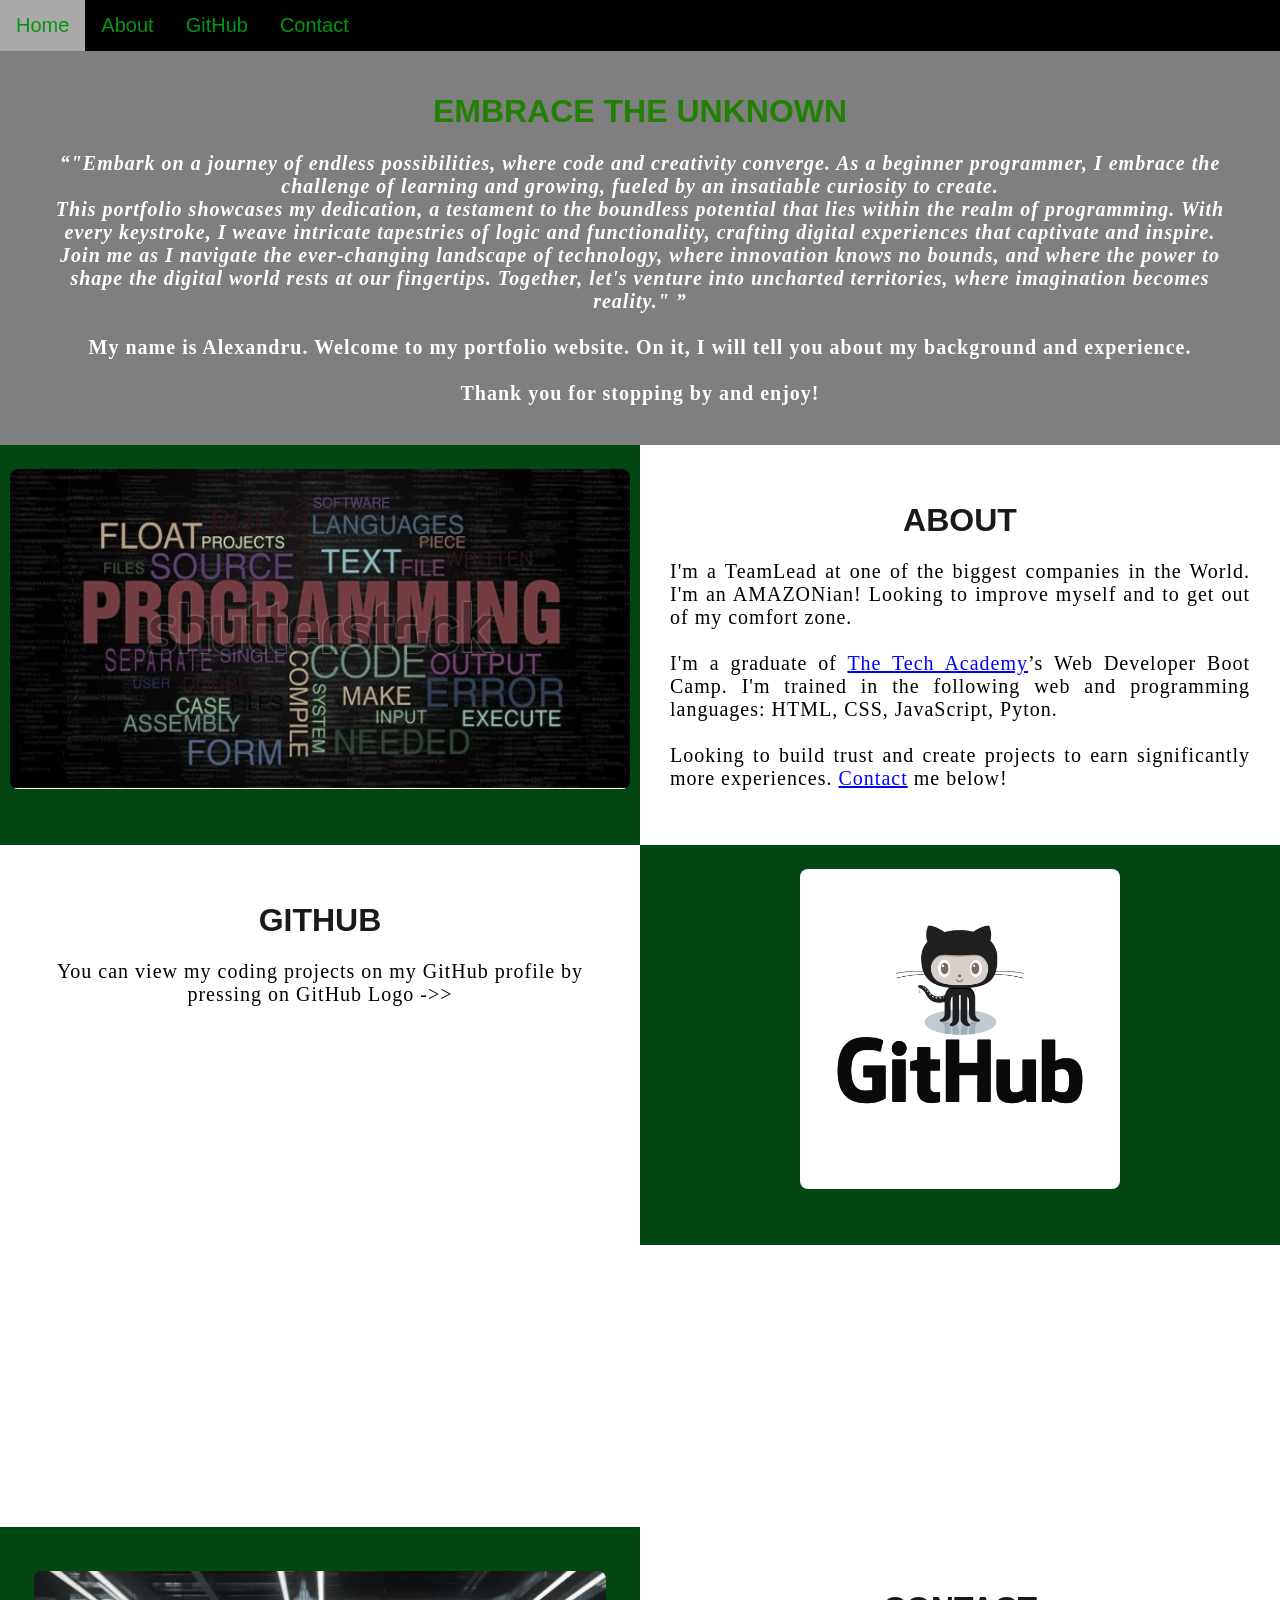
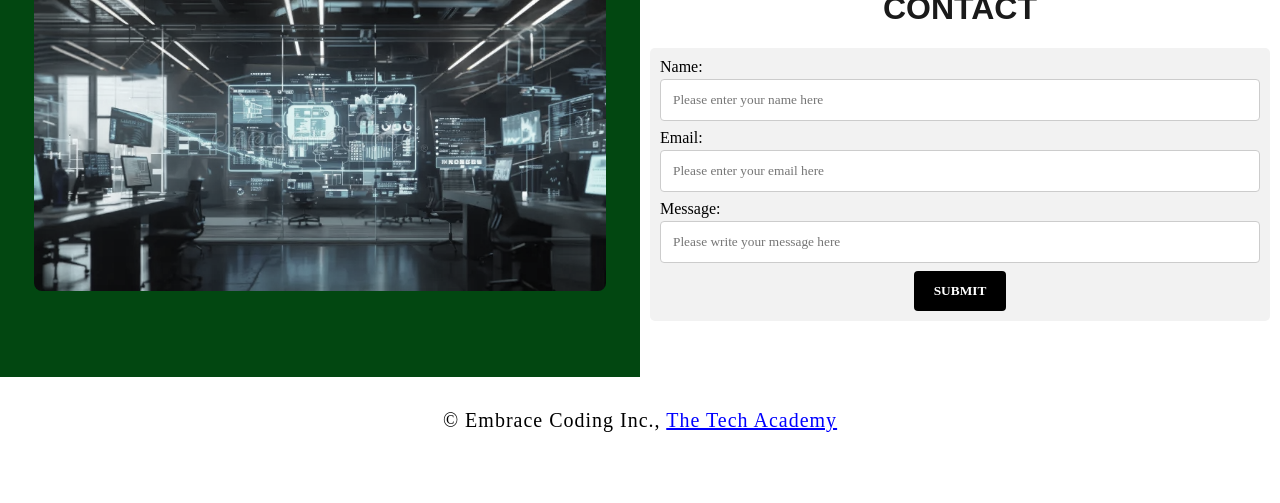
==== PortofolioWebsite/index.html @ cf0266af "Add files via upload" ====
<!DOCTYPE html>
<html>
    <!--Head-->
    <head>
        <meta charset="UTF-8">
        <meta name="viewport" content="width=device-width" />
        <title>EmbracetheUnknown</title>
        <link rel="stylesheet" type="text/css" href="stylesheet/portfolio.css">
    </head>

    <!--Body-->
    <body class="Background">
        
        <!--Navbar-->
        <div class="Navbar">
            <a class="active" href="#Home">Home</a>
            <a href="#About">About</a>
            <a href="#GitHub">GitHub</a>
            <a href="#Contact">Contact</a>
        </div>

        <!--Breaks inserted to add space between navbar and the first heading-->
        <br>
        <br>

        <!--Background video-->
        <div id="Home">
            <video autoplay muted loop id="Typing_Video">
                <source src="images/video/techvideo.mp4" type="video/mp4">
                <!--Display message if video fails to run-->
                Your browser does not support HTML5 video.
            </video>
        </div>

        <!--Video text-->
        <div class="Video_Text">
            <h1 class="white-text">Embrace the Unknown</h1>
            <strong>
                <p class="center">
                    <q>"Embark on a journey of endless possibilities, where code and creativity converge. As a beginner programmer, I embrace the challenge of learning and growing, fueled by an insatiable curiosity to create.
                        <br>This portfolio showcases my dedication, a testament to the boundless potential that lies within the realm of programming. With every keystroke, I weave intricate tapestries of logic and functionality, crafting digital experiences that captivate and inspire.
                        <br>Join me as I navigate the ever-changing landscape of technology, where innovation knows no bounds, and where the power to shape the digital world rests at our fingertips. Together, let's venture into uncharted territories, where imagination becomes reality."
                    </q>
                    <br>
                    <br> My name is Alexandru. Welcome to my portfolio website. On it, I will tell you about my background and experience.
                    <br>
                    <br> Thank you for stopping by and enjoy! 
                </p>
            </strong>
        </div>

        <!--About section-->
        <div class="Row" id="About">
            <!--Left column-->
            <div class="Column_2">
                <img src="images/techpict.jpg" alt="Knowledge">
            </div>
            <!--Right column-->
            <div class="Column_1">
                <h1>About</h1>
                <p>
                    I'm a TeamLead at one of the biggest companies in the World. I'm an AMAZONian! Looking to improve myself and to get out of my comfort zone.
                    <br>
                    <br>I'm a graduate of <a href="https://www.learncodinganywhere.com" target="_blank">The Tech Academy</a>’s Web Developer Boot Camp. I'm trained in the following web and programming languages: HTML, CSS, JavaScript, Pyton.
                    <br>
                    <br> Looking to build trust and create projects to earn significantly more experiences. <a href="#Contact">Contact</a> me below!
                </p>
            </div>
        </div>

        <!--GitHub section-->
        <div class="Row" id="GitHub">
            <!--Left column-->
            <div class="Column_1">
                <h1>GitHub</h1>
                <p class="center">
                    You can view my coding projects on my GitHub profile by pressing on GitHub Logo ->>
                </p>
            </div>
            <!--Right column-->
            <div class="Column_2">
                <a href="https://github.com/Allecsx/HTML-and-CSS-Projects" target="_blank"><img src="images/GitHub.png" alt="GitHub Logo"></a>
            </div>
        </div>


    <div class="video-row">
        <div class="video-container">
            <video autoplay muted loop id="Typing_Video1">
                <source src="images/video/techvideo2.mp4" type="video/mp4">
                <!--Display message if video fails to run-->
                Your browser does not support HTML5 video.
            </video>
        </div>

        <div class="video-container">
            <video autoplay muted loop id="Typing_Video1">
                <source src="images/video/techvideo2.mp4" type="video/mp4">
                <!--Display message if video fails to run-->
                Your browser does not support HTML5 video.
            </video>
        </div>
    </div>

        <!--Contact section-->

        <div class="Row" id="Contact">
            <!--Contact image, left column-->
            <div class="Column_2 Column_tall">
                <img src="images/techpict1.jpg" alt="Contact_Image">
            </div>
            

            <!--Contact form, right column-->
            <div class="Column_1 Column_tall">
                <h1>Contact</h1>
                <!--This specifies where and how to send the form data; we are leaving it blank-->
                <form action="https://formspree.io/f/xjkblpdo" method="POST"> <!-- Here we are utilizing a 3rd party service to submit the contact form data, insert your formspree endpoint in the action attribute -->
                    <label>Name:</label>
                        <input type="text" placeholder="Please enter your name here">
                    <label>Email:</label>
                        <input type="text" id="Email" name="Email" placeholder="Please enter your email here">
                    <label>Message:</label>
                        <input type="text" id="Message" name="Message" placeholder="Please write your message here">
                        <input type="submit" value="SUBMIT">
                </form>
            </div>
        </div>

        <!--Footer section-->
        <footer>
            <p>
                <p class="center">&copy Embrace Coding Inc., <a href="https://www.learncodinganywhere.com/" target="_blank">The Tech Academy</a></p>
                <br>
            </p>
        </footer>
    </body>
</html>
---- PortofolioWebsite/stylesheet/portfolio.css ----
/***** GENERAL STYLING *****/
/* Body */
body {
    margin: 0%  /* This ensures our site displays all the way to the edge of the browser screen */
}

/* Heading 1 elements */
h1 {
    text-transform: uppercase; /* Capitalizing all h1 headings */
    font-family: Arial, Helvetica, sans-serif; /* Sets the font family of all h1 headings */
    text-align: center; /* Centering all h1 elements */
    margin-top: 3%; /* Adds a small margin above h1 elements */
    color: #1a1a1a; 
}

/* Heading 1 element hover effect */
h1:hover {
    filter: grayscale(5%); /* Adds a slightly gray filter to the h1 headings when hovered over */
    transform: scale(1.1); /* When the h1 elements are hovered over they increase in size by 1.1 */
    transition: transform 1s; /* This causes the transformation to last 1 second */
}

/* Styling for portfolio title text */
.white-text {
    color: #228005; /* This is used to change the color of the portfolio title text */
}

/* Paragraph elements */
p {
    font-family: Perpetua, Rockwell Extra Bold;
    text-align: justify; /* Justify text within paragraph elements */
    letter-spacing: 1px; /* This expands the text slightly */
    font-size: 20px;
    padding-left: 20px; /* Adds padding to the left of the paragraph element */
    padding-right: 20px; /* Adds padding to the right of the paragraph element */
}

/* Paragraph element hover effect */
p:hover {
    transition: transform 1s; /* This makes the transform effect last 1 second */
	transform: scale(1.01); /* This makes the paragraphs increase slightly in size when hovered over */
}

/* Center class - this applies to all elements with the class "center" */
.center {
    text-align: center; /* This center aligns the text */
}

/* Center class hover effect - This only affects the quote, github link, and footer */
.center:hover {
    transition: transform 2s; /* This makes the transform effect last 2 seconds */
    transform: scale(1.1); /* This makes the elements with class "center" increase in size by 1.1 when hovered over */
}

/* Anchor elements */
a {
    color: blue; /* This ensures all links are blue */
}

/* Quotation elements */
q {
    font-style: italic; /* This makes the quote italicized */
}

/* Image elements */
img {
    filter: grayscale(75%); /* This rids our pictures of 75% of their color */
    border-radius: 8px; /* Gives all images slightly rounded corners */
    max-width: 100%; /* Ensures all images stay within the width of their container */
    height: 320px; /* Sets the height of all images */
    display: block; /* By specifying block display we can ensure our images are able to be centered */
    margin-left: auto; /* In combination with "margin-right: auto" this centers all images */
    margin-right: auto;
}

/* Image element hover effects */
img:hover {
	filter: grayscale(5%);  /* Brings back most of the image's color when hovered over */
    transition: transform 1s; /* Transition lasts 1 second */
	transform: scale(1.2); /* Image is increased slightly when hovered over */
}

/* The @media rule is used in media queries to apply different styles for different media/types of devices */
/* On screens 576px and smaller the images will be 100px tall and centered vertically in the column */
@media screen and (max-width: 576px) {
    img {
        height: 100px;
        margin-top: 150px;
    }
}

/* Styling for footer element */
footer {
    padding: 1%; /* This gives the footer padding that is equal to 2% of the width of the element's area */
    background-color: rgb(255, 255, 255);
}
/***** END OF GENERAL STYLING *****/

/***** NAVBAR STYLING *****/
.Navbar {
    overflow: hidden; /* This ensures that any content that overflows beyond the boundary of our nav bar is not displayed */
    background-color: rgb(0, 0, 0); /* This colors the navbar black */
    position: fixed; /* This keeps the navbar at the top of the screen as we scroll */
    top: 0; /* This ensures no space is displayed above the navbar */
    width: 100%; /* This makes the navbar span the entire width of the page */
    z-index: 1; /* This ensures other elements don't display over the navbar */
    -webkit-animation: moveNav 5s; /* This applies the moveNav animation below for Safari 4.0 - 8.0 */
    animation: moveNav 5s; /* This applies the moveNav animation for all other browsers */
}

/* moveNav animation effect for moving the nav bar in from the left of the screen */
@keyframes moveNav {
    from {left: -100vw;} /* The navbar is starting off screen to the left */
    to {left: 0vw;} /* This moves the navbar into place on the screen */
}

/* Navbar links */
.Navbar a {
    float: left; /* This specifies that the text floats on the left on the navbar */
    display: block; /* This ensures that other text will be displayed on the same line or row, instead of a new line */
    color: rgb(5, 150, 17); /* This is the font color for text on our navbar */
    padding: 14px 16px; /* This adds padding around our text */
    text-decoration: none; /* This gets rid of the underlines under the text on our navbar */
    font-family: Avant Garde, Helvetica; /* This specifies the font family for text on our navbar */
    font-size: 20px; /* This specifies the font size for text on our navbar */
    text-align: center; /* This centers the text within its container */
    position: relative; /* This sets the text relative to its normal positioning, allowing us to use the animation below */
    -webkit-animation: moveNavText 5.75s; /* Animation for Safari 4.0 - 8.0 */
    animation: moveNavText 5.75s; /* Applies the moveNavText animation for 5.75s */ 
}

/* moveNavText animation effect for moving the navbar text from above the view to the navbar */
@keyframes moveNavText {
    from {top: -100vw;} /* This sets the navbar text 100% above the viewport */
    to {top: 0vw;} /* This lowers the navbar text onto the navbar */
}

/* Screens 576px and smaller will display navbar links equally distributed */
@media screen and (max-width: 576px) {
    .Navbar a{
        width: 25%; /* This makes each link take up 1/4 of the navbar */
        font-size: 12px;
    }
}

/* Navbar hover effects */
.Navbar a:hover {
    background-color: #f4f4f4; /* Defines the background color that will display when you hover over the link */
    color: black; /* This defines the font color that will display when navbar a elements are hovered over */
    font-weight: bold; /* This makes the text on the navbar bold when hovered over */
}

/* Navbar home button */
.Navbar a.active { /* This targets the a element on the navbar with the "active" class */
    background-color: darkgray;
}
/***** END OF NAVBAR STYLING *****/

/***** VIDEO STYLING *****/
/* Formatting for background video */
#Typing_Video {
    position: fixed; /* This fixes the video to the page */
    right: 0; /* This ensures there is no space between the edge of the video and the edge of the page */
    bottom: 0; /* This ensures no space between the bottom of the video and the bottom of the page */
    min-width: 100%; /* This ensures the video is displayed across the full width of the page */
    z-index: -1; /* This places the video behind the other elements on the page */
}

.video-row {
    display: flex;
    gap: 0px;
    padding: 5%;
    max-width: 100%;
    justify-content: space-around;
    width: 100%;
}


/* Screens that are 576px and smaller will not display the background video */
@media screen and (max-width: 576px) {
    #Typing_Video {
        display: none;
    }
}

/* Texts over the video */
.Video_Text {
    background: rgba(0, 0, 0, 0.5); /* This provides a semi-transparent background for the text to sit over */
    color: white; /* Makes the font color white */
    width: 100%; /* Ensures the video-text container fills the width of the video */
    padding: 20px; /* This adds padding around the video-text container so that the background goes slightly beyond the text */
    position: relative; /* This sets the text relative to its normal positioning, allowing us to use the animation below */
    -webkit-animation: moveVideoText 5.75s;
    animation: moveVideoText 5.75s;
}

/* This animation effect causes the overlay video text to move up from the bottom of the page upon page load */
@keyframes moveVideoText {
    from {top: -100vw;} /* This sets the position of the video text to above the viewport */
    to {top: 0vw;} /* This moves the video text to the normal positioning on the viewport */
}
/***** END OF VIDEO STYLING *****/

/***** TABLE STYLING -  this section covers the styling of the columns and rows within the table *****/
* { /* The asterisk is a universal selector that applies this effect to all elements on the page */
    box-sizing: border-box; /* This creates a box with a border within which we will place most of our text */
} 

.Column_1 {
    float: left;
    width: 50%; /* This ensures the column takes up half of the page width */
    padding: 10px;
    padding-top: 3%; /* This ensures there is space between the top of the column and our headings */
    height: 400px; /* This sets the height of the column to 400px -  this may need to be adjusted depending on the text you enter */
    background-color: #ffffff; /* Sets the background color of the columns with class Column_1 */
}

/* Screens 576px and smaller will display a scroll bar if the text overflows the column height */
@media screen and (max-width: 576px) {
    .Column_1 {
        overflow: auto;
    }
}

.Column_2 {
    float: left;
    width: 50%;
    padding: 10px;
    padding-top: 1.9%;
    height: 400px;
    background-color: #024711;
}

/* This class is applied to the columns in the final row, overriding the height and padding to provide more room for the contact form  while keeping the rest of the formatting from Column_1 or Column_2 */
.Column_tall {
    padding-top: 3.5%;
    height: 450px;
}

/* This inserts something after the content of selected elements (in this case the elements with class "Row") */
.Row:after {
	content: ""; /* By leaving this blank, we are allowing the footer (covered lower down) to be displayed - removing it makes the footer overwrite a column */
	display: table; /* The display property specifies the type of display behavior; the table value tells the browser to treat the element as a table */
	clear: both; /* This clears any other elements from floating on the left or the right of an element */
}
/***** END OF TABLE STYLING *****/

/***** CONTACT FORM STYLING *****/
/* input[type=text] targets all text input sections of the contact form */
input[type=text] {
    width: 100%; /* Each input box covers the full width of the container */
    padding: 12px; /* Adds padding within the text box */
    border: 1px solid #ccc; /* Setting a solid border and its color */
    border-radius: 4px; /* Slightly rounds the corners of the text box border */
    box-sizing: border-box; /* This creates a box with a border around the contact form input boxes */
    margin-top: 3px; /* Adds a margin to the top of the text box */
    margin-bottom: 8px; /* Adds a margin to the bottom of the text box */
    resize: vertical; /* This allows the user to resize the text boxes vertically */
    font-family: Perpetua, Rockwell Extra Bold;
}

/* Hover effects for input boxes */
input[type=text]:hover {
    box-shadow: 0 0 5px #3ebb04 inset; /* This creates a blue shadow in the text box when hovered over by the user */
}

/* Submit button */
input[type=submit] {
    background-color: black; /* Sets the background color of the submit button to black */
    color: white; /* Sets the font color of the Submit button to white */
    font-weight: bold; /* Makes the font of the submit button bold */
    padding: 12px 20px; /* Adds padding to the submit button */
    border: none; /* Removes the border from the submit button */
    border-radius: 4px; /* Gives the submit button the same rounded corners as the text boxes */
    cursor: pointer; /* Changes the cursor to pointer when over the submit button */
    display: block; /* Allows the submit button to be centered */
    margin-left: auto; /* In combination with "margin-right: auto" this will center the submit button */
    margin-right: auto;
    font-family: Perpetua, Rockwell Extra Bold;
}

/* Hover effect for submit button */
input[type=submit]:hover {
    background-color: white; /* Turns the background of the submit button white when the user hovers over it */
    color: black; /* Turns the font black when hovered over */
    transform: scale(1.5); /* Makes the button increase 1.5 times in size */
    transition: transform 1.5s; /* Makes the transform effect last 1.5 seconds */
}

/* Form element */
form {
    border-radius: 5px; /* Rounds the corners of the contact form */
    background-color: #f2f2f2; 
    padding: 10px; /* Adds padding to the contact form */
    font-family: "Trebuchet MS", Optima;
}
/***** END OF CONTACT FORM STYLING *****/
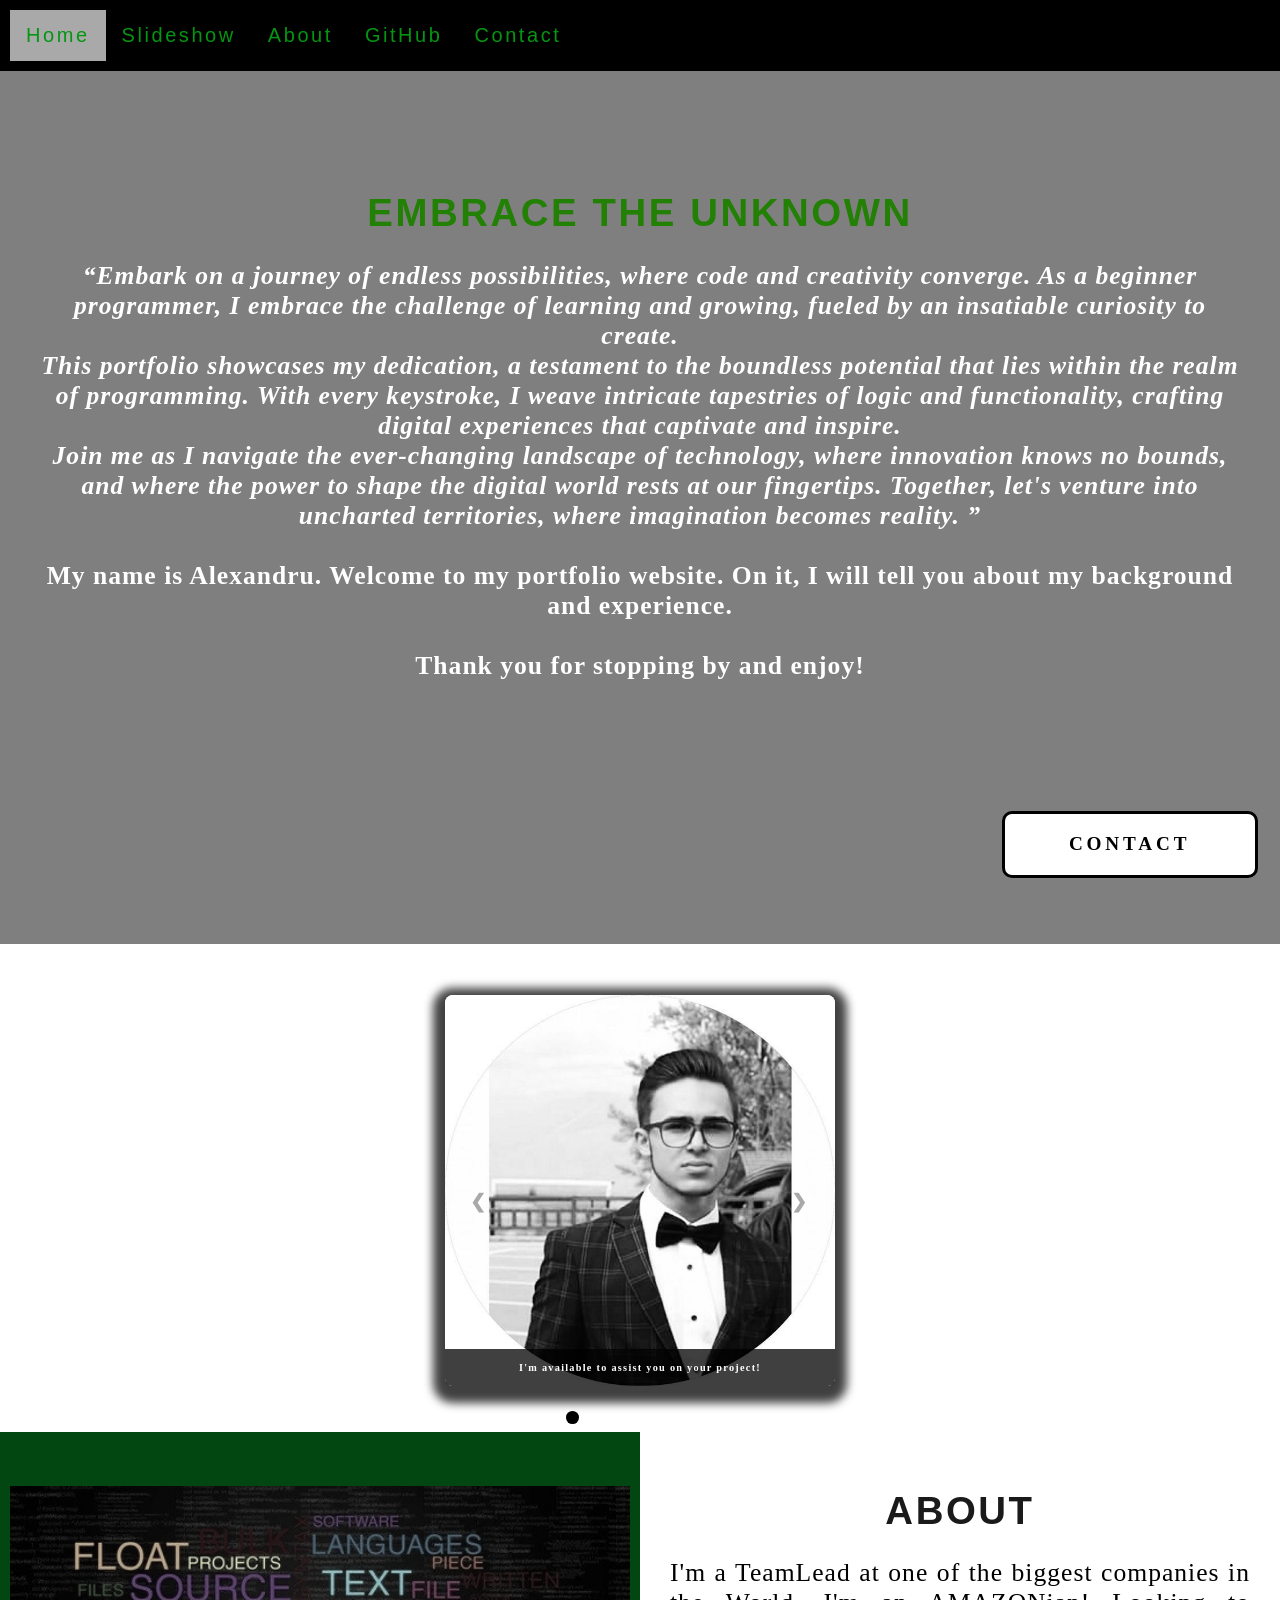
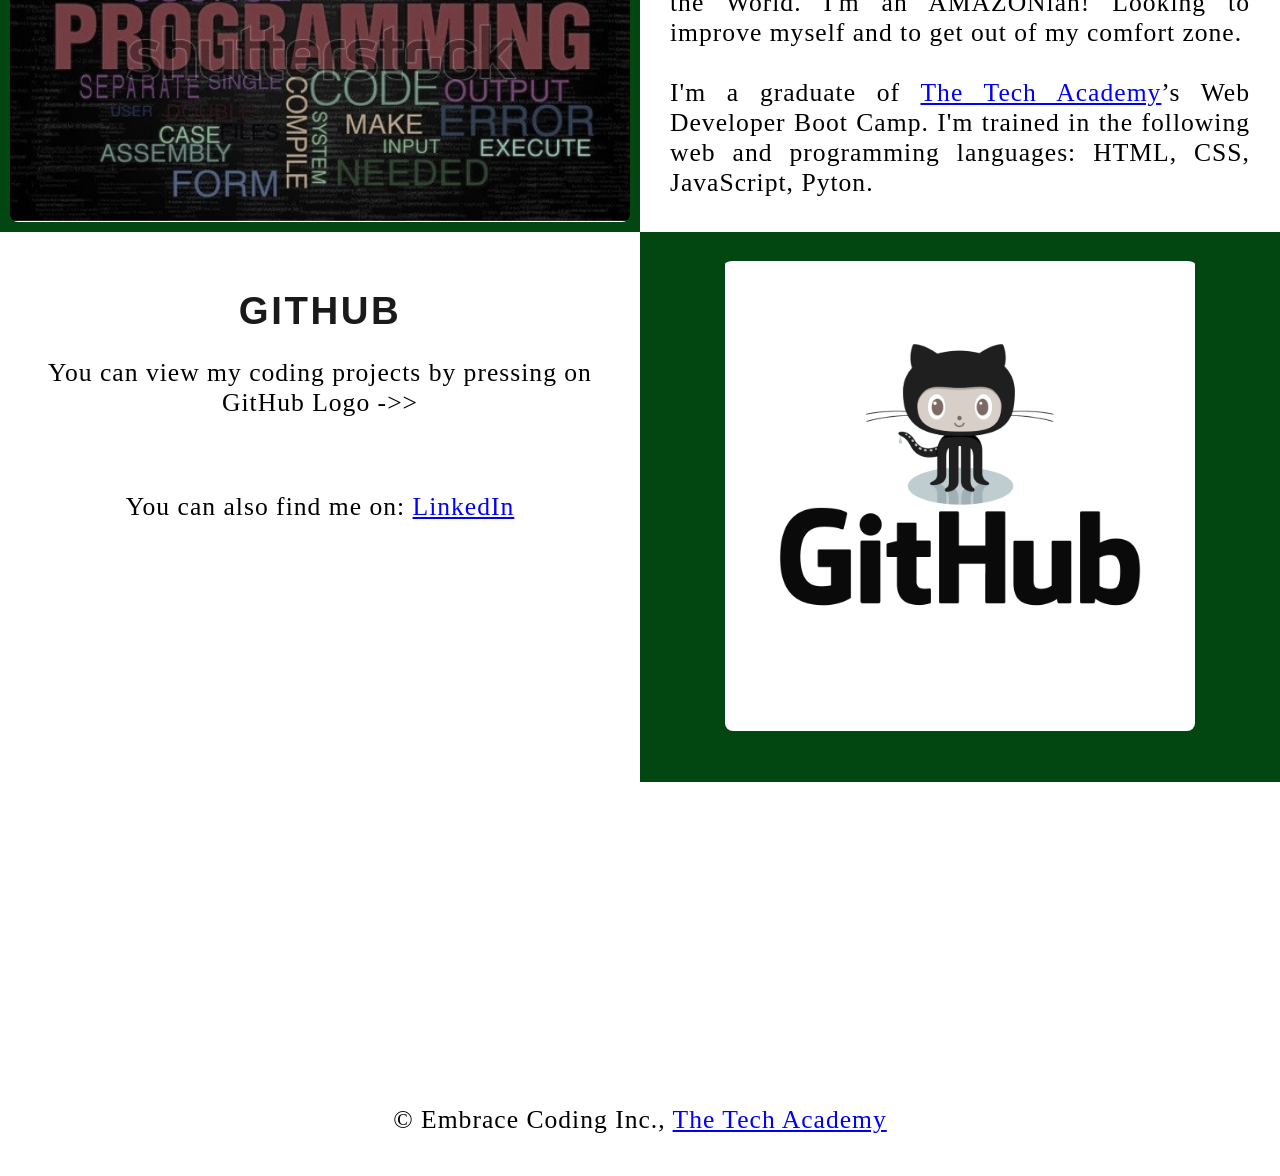
==== commit 780f721a: "Portfolio Website Submission Assignment" ====
--- a/PortofolioWebsite/index.html
+++ b/PortofolioWebsite/index.html
@@ -1,138 +1,193 @@
-<!DOCTYPE html>
-<html>
-    <!--Head-->
-    <head>
-        <meta charset="UTF-8">
-        <meta name="viewport" content="width=device-width" />
-        <title>EmbracetheUnknown</title>
-        <link rel="stylesheet" type="text/css" href="stylesheet/portfolio.css">
-    </head>
-
-    <!--Body-->
-    <body class="Background">
-        
-        <!--Navbar-->
-        <div class="Navbar">
-            <a class="active" href="#Home">Home</a>
-            <a href="#About">About</a>
-            <a href="#GitHub">GitHub</a>
-            <a href="#Contact">Contact</a>
-        </div>
-
-        <!--Breaks inserted to add space between navbar and the first heading-->
-        <br>
-        <br>
-
-        <!--Background video-->
-        <div id="Home">
-            <video autoplay muted loop id="Typing_Video">
-                <source src="images/video/techvideo.mp4" type="video/mp4">
-                <!--Display message if video fails to run-->
-                Your browser does not support HTML5 video.
-            </video>
-        </div>
-
-        <!--Video text-->
-        <div class="Video_Text">
-            <h1 class="white-text">Embrace the Unknown</h1>
-            <strong>
-                <p class="center">
-                    <q>"Embark on a journey of endless possibilities, where code and creativity converge. As a beginner programmer, I embrace the challenge of learning and growing, fueled by an insatiable curiosity to create.
-                        <br>This portfolio showcases my dedication, a testament to the boundless potential that lies within the realm of programming. With every keystroke, I weave intricate tapestries of logic and functionality, crafting digital experiences that captivate and inspire.
-                        <br>Join me as I navigate the ever-changing landscape of technology, where innovation knows no bounds, and where the power to shape the digital world rests at our fingertips. Together, let's venture into uncharted territories, where imagination becomes reality."
-                    </q>
-                    <br>
-                    <br> My name is Alexandru. Welcome to my portfolio website. On it, I will tell you about my background and experience.
-                    <br>
-                    <br> Thank you for stopping by and enjoy! 
-                </p>
-            </strong>
-        </div>
-
-        <!--About section-->
-        <div class="Row" id="About">
-            <!--Left column-->
-            <div class="Column_2">
-                <img src="images/techpict.jpg" alt="Knowledge">
-            </div>
-            <!--Right column-->
-            <div class="Column_1">
-                <h1>About</h1>
-                <p>
-                    I'm a TeamLead at one of the biggest companies in the World. I'm an AMAZONian! Looking to improve myself and to get out of my comfort zone.
-                    <br>
-                    <br>I'm a graduate of <a href="https://www.learncodinganywhere.com" target="_blank">The Tech Academy</a>’s Web Developer Boot Camp. I'm trained in the following web and programming languages: HTML, CSS, JavaScript, Pyton.
-                    <br>
-                    <br> Looking to build trust and create projects to earn significantly more experiences. <a href="#Contact">Contact</a> me below!
-                </p>
-            </div>
-        </div>
-
-        <!--GitHub section-->
-        <div class="Row" id="GitHub">
-            <!--Left column-->
-            <div class="Column_1">
-                <h1>GitHub</h1>
-                <p class="center">
-                    You can view my coding projects on my GitHub profile by pressing on GitHub Logo ->>
-                </p>
-            </div>
-            <!--Right column-->
-            <div class="Column_2">
-                <a href="https://github.com/Allecsx/HTML-and-CSS-Projects" target="_blank"><img src="images/GitHub.png" alt="GitHub Logo"></a>
-            </div>
-        </div>
-
-
-    <div class="video-row">
-        <div class="video-container">
-            <video autoplay muted loop id="Typing_Video1">
-                <source src="images/video/techvideo2.mp4" type="video/mp4">
-                <!--Display message if video fails to run-->
-                Your browser does not support HTML5 video.
-            </video>
-        </div>
-
-        <div class="video-container">
-            <video autoplay muted loop id="Typing_Video1">
-                <source src="images/video/techvideo2.mp4" type="video/mp4">
-                <!--Display message if video fails to run-->
-                Your browser does not support HTML5 video.
-            </video>
-        </div>
-    </div>
-
-        <!--Contact section-->
-
-        <div class="Row" id="Contact">
-            <!--Contact image, left column-->
-            <div class="Column_2 Column_tall">
-                <img src="images/techpict1.jpg" alt="Contact_Image">
-            </div>
-            
-
-            <!--Contact form, right column-->
-            <div class="Column_1 Column_tall">
-                <h1>Contact</h1>
-                <!--This specifies where and how to send the form data; we are leaving it blank-->
-                <form action="https://formspree.io/f/xjkblpdo" method="POST"> <!-- Here we are utilizing a 3rd party service to submit the contact form data, insert your formspree endpoint in the action attribute -->
-                    <label>Name:</label>
-                        <input type="text" placeholder="Please enter your name here">
-                    <label>Email:</label>
-                        <input type="text" id="Email" name="Email" placeholder="Please enter your email here">
-                    <label>Message:</label>
-                        <input type="text" id="Message" name="Message" placeholder="Please write your message here">
-                        <input type="submit" value="SUBMIT">
-                </form>
-            </div>
-        </div>
-
-        <!--Footer section-->
-        <footer>
-            <p>
-                <p class="center">&copy Embrace Coding Inc., <a href="https://www.learncodinganywhere.com/" target="_blank">The Tech Academy</a></p>
-                <br>
-            </p>
-        </footer>
-    </body>
+<!DOCTYPE html>
+<html>
+    <!--Head-->
+    <head>
+        <meta charset="UTF-8">
+        <meta name="viewport" content="width=device-width" />
+        <title>EmbracetheUnknown</title>
+        <link rel="stylesheet" type="text/css" href="stylesheet/portfolio.css">
+        <script src="./js/portofolio.js" defer></script>
+
+    </head>
+
+    <!--Body-->
+    <body class="Background">
+        
+        <!--Navbar-->
+        <div class="Navbar">
+            <a class="active" href="#Home">Home</a>
+            <a href="#Slideshow">Slideshow</a>
+            <a href="#About">About</a>
+            <a href="#GitHub">GitHub</a>
+            <!-- Onclick and ondblclick functions added to open and close the contact form -->
+            <a onclick="openForm()" ondblclick="closeForm()" class="contact">Contact</a>
+        </div>
+
+        <!--Breaks inserted to add space between navbar and the first heading-->
+        <br>
+        <br>
+
+        <!--Background video-->
+        <div id="Home">
+            <video autoplay muted loop id="Typing_Video">
+                <source src="images/video/techvideo.mp4" type="video/mp4">
+                <!--Display message if video fails to run-->
+                Your browser does not support HTML5 video.
+            </video>
+        </div>
+
+        <!--Video text-->
+        <div class="Video_Text">
+            <h1 class="white-text">Embrace the Unknown</h1>
+            <strong>
+                <p class="center">
+                    <q>Embark on a journey of endless possibilities, where code and creativity converge. As a beginner programmer, I embrace the challenge of learning and growing, fueled by an insatiable curiosity to create.
+                        <br>This portfolio showcases my dedication, a testament to the boundless potential that lies within the realm of programming. With every keystroke, I weave intricate tapestries of logic and functionality, crafting digital experiences that captivate and inspire.
+                        <br>Join me as I navigate the ever-changing landscape of technology, where innovation knows no bounds, and where the power to shape the digital world rests at our fingertips. Together, let's venture into uncharted territories, where imagination becomes reality.
+                    </q>
+                    <br>
+                    <br> My name is Alexandru. Welcome to my portfolio website. On it, I will tell you about my background and experience.
+                    <br>
+                    <br> Thank you for stopping by and enjoy! 
+                </p>
+            </strong>
+        </div>
+
+        <!-- Slideshow section added -->
+        <div id="Slideshow">
+            <div id="Slideshow_Background"> 
+                <div id="Slideshow_Container">
+                    <!-- Slide 1 of 6 -->
+                    <div class="mySlides fade">
+                        <img class="Slideshow_Images" src="images/mypict.jpg" alt="Picture of yourself">
+                        <div class="text">I'm available to assist you on your project!</div>
+                    </div>
+                    <!-- Slide 2 of 6 -->
+                    <div class="mySlides fade">
+                        <img class="Slideshow_Images" src="images/my1.jpg" alt="HTML, CSS, and JS logos"> 
+                        <div class="text">I am a full-stack web developer,<br> trained in:<br>HTML, CSS, JavaScript,</div>
+                    </div>
+                    <!-- Slide 3 of 6 -->
+                    <div class="mySlides fade">
+                        <img class="Slideshow_Images" src="images/my2.jpg" alt="Python logo">
+                        <div class="text">the popular programming language Python.</div>
+                    </div>
+                    <!-- Slide 4 of 6 -->
+                    <div class="mySlides fade">
+                        <img class="Slideshow_Images" src="images/frameworks.jpg" alt="Frameworks">
+                        <div class="text">Frameworks: Bootstrap, Node.js, jQuery </div>
+                    </div>
+                    <!-- Slide 5 of 6 -->
+                    <div class="mySlides fade">
+                        <img class="Slideshow_Images" src="images/my3.jpg" alt="Front end developer"> 
+                        <div class="text">Front end developer learning and exploring the back end.</div>
+                    </div>
+                    <!-- Slide 6 of 6 -->
+                    <div class="mySlides fade">
+                        <img class="Slideshow_Images" src="images/contactme.jpg" alt="Contact me"> 
+                        <div class="text"><a class="white-text contact" onclick="openForm()">Contact me now!</a></div> 
+                    </div>
+                    <!-- Previous and next buttons -->
+                    <a class="Previous" onclick="plusSlides(-1)">&#10094;</a>
+                    <a class="Next" onclick="plusSlides(1)">&#10095;</a>
+                </div>
+                <br> <!-- Adds a space between the slideshow images and the dots -->
+
+                <!-- Slideshow dots (these are another way for users to navigate through the slideshow) -->
+                <div style="text-align: center">
+                    <span class="dot" onclick="currentSlide(1)"></span>
+                    <span class="dot" onclick="currentSlide(2)"></span>
+                    <span class="dot" onclick="currentSlide(3)"></span> 
+                    <span class="dot" onclick="currentSlide(4)"></span> 
+                    <span class="dot" onclick="currentSlide(5)"></span> 
+                    <span class="dot" onclick="currentSlide(6)"></span> 
+                </div>
+            </div>
+        </div>
+
+        <!--About section-->
+        <div class="Row" id="About">
+            <!--Left column-->
+            <div class="Column_2">
+                <img src="images/techpict.jpg" alt="Knowledge">
+            </div>
+            <!--Right column-->
+            <div class="Column_1">
+                <h1>About</h1>
+                <p>
+                    I'm a TeamLead at one of the biggest companies in the World. I'm an AMAZONian! Looking to improve myself and to get out of my comfort zone.
+                    <br>
+                    <br>I'm a graduate of <a href="https://www.learncodinganywhere.com" target="_blank">The Tech Academy</a>’s Web Developer Boot Camp. I'm trained in the following web and programming languages: HTML, CSS, JavaScript, Pyton.
+                    <br>
+                    <br> Looking to build trust and create projects to earn significantly more experiences. <a onclick="openForm()" class="contact">Contact</a> me below!
+                </p>
+            </div>
+        </div>
+
+        <!--GitHub section-->
+        <div class="Row" id="GitHub">
+            <!--Left column-->
+            <div class="Column_1">
+                <h1>GitHub</h1>
+                <p class="center">
+                    You can view my coding projects by pressing on GitHub Logo ->>
+                </p>
+                <br>
+                <p class="center"> You can also find me on: <a href="https://www.linkedin.com/in/alexandru-jurj-261aaa166/" target="_blank">LinkedIn</a> </p>
+            </div>
+            <!--Right column-->
+            <div class="Column_3">
+                <a href="https://github.com/Allecsx" target="_blank"><img src="images/GitHub.png" alt="GitHub Logo"></a>
+            </div>
+        </div>
+
+
+    <div class="video-row">
+        <div class="video-container">
+            <video autoplay muted loop id="Typing_Video1">
+                <source src="images/video/techvideo2.mp4" type="video/mp4">
+                <!--Display message if video fails to run-->
+                Your browser does not support HTML5 video.
+            </video>
+        </div>
+
+        <div class="video-container">
+            <video autoplay muted loop id="Typing_Video1">
+                <source src="images/video/techvideo2.mp4" type="video/mp4">
+                <!--Display message if video fails to run-->
+                Your browser does not support HTML5 video.
+            </video>
+        </div>
+    </div>
+
+        <!--Contact section-->
+
+
+            <!--Contact form, right column-->
+            <div id="Contact">
+                <button onclick="openForm()" class="Pop_Up_Button">CONTACT</button>
+                <div class="form-popup" id="myForm">
+                <!--This specifies where and how to send the form data; we are leaving it blank-->
+                <form action="https://formspree.io/f/xjkblpdo" method="POST" class="form-container"> <!-- Here we are utilizing a 3rd party service to submit the contact form data, insert your formspree endpoint in the action attribute -->
+                    <h1>Contact</h1>
+                    <label for="name"><b>Name</b></label>
+                      <input type="text" placeholder="Type your name here" name="name" required>
+                    <label for="phone"><b>Phone</b></label>
+                      <input type="text" placeholder="Type your phone number here" name="phone">
+                    <label for="email"><b>Email</b></label>		
+                      <input type="text" placeholder="Type your email address here" name="email" required>
+                    <label for="message"><b>Message</b></label>
+                      <input type="text" placeholder="Type your message here" name="message">
+         
+                    <button type="submit" class="btn">SUBMIT</button>
+                    <button type="button" class="btn cancel" onclick="closeForm()">CLOSE</button>
+                </form>
+            </div>
+        </div>
+
+        <!--Footer section-->
+        <footer>
+                <p class="center1">&copy; Embrace Coding Inc., <a href="https://www.learncodinganywhere.com/" target="_blank">The Tech Academy</a></p>
+        </footer>
+    </body>
 </html>
--- a/PortofolioWebsite/stylesheet/portfolio.css
+++ b/PortofolioWebsite/stylesheet/portfolio.css
@@ -1,7 +1,25 @@
 /***** GENERAL STYLING *****/
+
+/*Affects entire document */
+html {
+    scroll-behavior: smooth; /*This ensures that the page scrolling is smooth when the buttons on the nav bar is clicked */
+}
+
 /* Body */
 body {
-    margin: 0%  /* This ensures our site displays all the way to the edge of the browser screen */
+    margin: 0%;  /* This ensures our site displays all the way to the edge of the browser screen */
+    opacity: 1; /* This and transition affect the page loading fade in effect */
+    transition: 3s opacity; /* This causes a 3 second fade in */
+    letter-spacing: .2vw; /* vw is a relative measurement, 1vw is equal to 1% of the viewport width */
+    font-family: Avant Garde, Helvetica;
+    font-size: 1.5vw; 
+    overflow-x: hidden; /* This prevents the horizontal scroll bar from appearing when the quote is hovered over */
+    user-select: none; /* This prevents the text on the webpage from being highlighted by the user */
+}
+
+/* This section contributes to the fade effect for the page that occurs when the page is loaded */
+body.fade-out {
+    opacity: .1; /* This sets the level of opacity at the start of page load */
 }
 
 /* Heading 1 elements */
@@ -23,6 +41,8 @@
 /* Styling for portfolio title text */
 .white-text {
     color: #228005; /* This is used to change the color of the portfolio title text */
+    padding-top: 10vh; /* Adds padding (equal to 10% of the viewport height) to the top of the Portfolio Title text */
+
 }
 
 /* Paragraph elements */
@@ -46,15 +66,21 @@
     text-align: center; /* This center aligns the text */
 }
 
+.center1 {
+    text-align: center;
+}
+
 /* Center class hover effect - This only affects the quote, github link, and footer */
 .center:hover {
     transition: transform 2s; /* This makes the transform effect last 2 seconds */
-    transform: scale(1.1); /* This makes the elements with class "center" increase in size by 1.1 when hovered over */
+    transform: scale(0.9); /* This makes the elements with class "center" increase in size by 1.1 when hovered over */
 }
 
 /* Anchor elements */
 a {
     color: blue; /* This ensures all links are blue */
+    cursor: pointer; /* This ensures all links change the mouse to a pointer when hovered over or clicked */
+    text-decoration: underline; /* This ensures all links are underlined */
 }
 
 /* Quotation elements */
@@ -67,32 +93,26 @@
     filter: grayscale(75%); /* This rids our pictures of 75% of their color */
     border-radius: 8px; /* Gives all images slightly rounded corners */
     max-width: 100%; /* Ensures all images stay within the width of their container */
-    height: 320px; /* Sets the height of all images */
+    max-height: 100%; /* Ensures all images stay within the height of their container */
     display: block; /* By specifying block display we can ensure our images are able to be centered */
-    margin-left: auto; /* In combination with "margin-right: auto" this centers all images */
-    margin-right: auto;
+    margin: auto auto auto auto; /* This centers all images */
 }
 
 /* Image element hover effects */
 img:hover {
 	filter: grayscale(5%);  /* Brings back most of the image's color when hovered over */
     transition: transform 1s; /* Transition lasts 1 second */
-	transform: scale(1.2); /* Image is increased slightly when hovered over */
-}
-
-/* The @media rule is used in media queries to apply different styles for different media/types of devices */
-/* On screens 576px and smaller the images will be 100px tall and centered vertically in the column */
-@media screen and (max-width: 576px) {
-    img {
-        height: 100px;
-        margin-top: 150px;
-    }
+	transform: scale(1.1); /* Image is increased slightly when hovered over */
 }
 
 /* Styling for footer element */
 footer {
-    padding: 1%; /* This gives the footer padding that is equal to 2% of the width of the element's area */
-    background-color: rgb(255, 255, 255);
+    padding: 10px; /* This gives the footer padding that is equal to 2% of the width of the element's area */
+    background-color: white;
+    text-align: center;
+    line-height: 40px;
+    padding: 10px 0;
+    font-size: 14px;
 }
 /***** END OF GENERAL STYLING *****/
 
@@ -106,6 +126,7 @@
     z-index: 1; /* This ensures other elements don't display over the navbar */
     -webkit-animation: moveNav 5s; /* This applies the moveNav animation below for Safari 4.0 - 8.0 */
     animation: moveNav 5s; /* This applies the moveNav animation for all other browsers */
+    padding: 10px;
 }
 
 /* moveNav animation effect for moving the nav bar in from the left of the screen */
@@ -135,19 +156,13 @@
     to {top: 0vw;} /* This lowers the navbar text onto the navbar */
 }
 
-/* Screens 576px and smaller will display navbar links equally distributed */
-@media screen and (max-width: 576px) {
-    .Navbar a{
-        width: 25%; /* This makes each link take up 1/4 of the navbar */
-        font-size: 12px;
-    }
-}
-
 /* Navbar hover effects */
 .Navbar a:hover {
     background-color: #f4f4f4; /* Defines the background color that will display when you hover over the link */
     color: black; /* This defines the font color that will display when navbar a elements are hovered over */
     font-weight: bold; /* This makes the text on the navbar bold when hovered over */
+    cursor: pointer;
+    transition: 0.5s ease-in; /* Creates a smooth transition for the hover trigger */
 }
 
 /* Navbar home button */
@@ -171,16 +186,8 @@
     gap: 0px;
     padding: 5%;
     max-width: 100%;
-    justify-content: space-around;
+    justify-content: center;
     width: 100%;
-}
-
-
-/* Screens that are 576px and smaller will not display the background video */
-@media screen and (max-width: 576px) {
-    #Typing_Video {
-        display: none;
-    }
 }
 
 /* Texts over the video */
@@ -188,6 +195,7 @@
     background: rgba(0, 0, 0, 0.5); /* This provides a semi-transparent background for the text to sit over */
     color: white; /* Makes the font color white */
     width: 100%; /* Ensures the video-text container fills the width of the video */
+    height: 100vh; /* This ensures the video-text container fills the height of the viewport so that the slideshow is not partially displayed */
     padding: 20px; /* This adds padding around the video-text container so that the background goes slightly beyond the text */
     position: relative; /* This sets the text relative to its normal positioning, allowing us to use the animation below */
     -webkit-animation: moveVideoText 5.75s;
@@ -200,6 +208,123 @@
     to {top: 0vw;} /* This moves the video text to the normal positioning on the viewport */
 }
 /***** END OF VIDEO STYLING *****/
+
+/***** Slideshow Styling *****/
+#Slideshow_Background {
+    background: rgba(255, 255, 255, 0.35); /* This creates a slightly transparent white background that's placed over the video in the background */       
+}
+
+.mySlides{
+    display: none; /* This prevents the images from being displayed, we will use JS to display these */
+}
+
+/* Slideshow section / container */
+#Slideshow_Container {
+    width: 30.5vw; /* Relative sizing of the container for the slidewshow set to 30.5% of the viewport width */
+    height: auto; /* The height of the container is automatically adjusted based on the content it is displaying */
+    padding-top: 4%; /* Adds a small padding to the top of the slideshow container */
+    position: relative; /* This sets the container relative to its normal positioning */
+    margin:auto; /* This will horizontally center the container on the page */
+}
+
+/* Remove the underline from the previous and next buttons on the slideshow */
+#Slideshow_Container a {
+    text-decoration: none;
+}
+
+/* Images contained within the slideshow */
+.Slideshow_Images {
+    vertical-align: middle; /* This centers the images vertically within the slideshow container */
+    height: auto; /* The height of the images is automatically adjusted based on the content, ie if your images are different sizes, they will display as different sizes */
+    box-shadow: 0px 5px 10px 12px rgba(0, 0, 0, .75); /* Adds a shadow around the slideshow images */
+    width: 100%; /* The width of the images is automatically adjusted based on the content */
+}
+.Slideshow_Images:hover {
+    filter: none;
+    transform: none;
+    transition: none;
+}
+
+/* Next and previous buttons */
+.Previous, .Next {
+    cursor: pointer; /* Changes the mouse to a pointer when the buttons are selected */
+    position: absolute; /* This makes the next and previous buttons positioned relative to the slideshow container */
+    top: 50%; /* This moves the buttons up in the slideshow container */
+    width: auto; /* The width of the buttons is automatically adjusted based on the content */
+    padding: 2vw; /* Adds padding equal to 2% of the viewport width */
+    color: darkgray; 
+    font-weight: bold;
+    font-size: 1.5vw;
+    border-radius: 0 3px 3px 0; /* Adds a slightly rounded border on the top and bottom right corners */
+    user-select: none; /* This property makes it so that the user cannot highlight the text */
+    transition: 0.6s ease; /* This specifies the details of the hover transition for these elements */
+}
+
+/* Positioning the next button on the right hand side */
+.Next {
+    right: 0; /* This moves the next button to the right side of the slideshow container */
+    border-radius: 3px 0 0 3px; /* This changes the border radius on the next button to the top and bottom left of the button */
+}
+
+/* Hover effect on slide show buttons */
+.Previous:hover, .Next:hover {
+    background-color: rgba(0, 0, 0, 0.8); /* Makes the background of the arrows a transparent gray color */
+    color: white; /* Makes the arrows white when hovered over */
+}
+
+/* Slideshow text */
+.text {
+    color: white; 
+    padding: 1vw;
+    position: absolute; /* This ensures the text is positioned within the image */
+    bottom: 0; /* This property sets the text at the bottom of the image */
+    width: 100%; /* The element covers the full width of the image */
+    text-align: center; /* The text is center aligned within the image */
+    font-family: Perpetua, Rockwell Extra Bold;
+    letter-spacing: .1vw; /* This gives slight spacing between the letters */
+    font-size: .8vw; /* Font size is relative to the size of the viewport width */
+    background-color: rgba(0, 0, 0, 0.75); /* Gives a slightly transparent black background */
+    font-weight: bold;
+    border-radius: 0px 0px 7px 7px; /* Gives the text background rounded corners on the bottom left and right corners */
+}
+
+/* Styling of the dots under the slideshow */
+.dot {
+    cursor: pointer; /* The cursor changes to pointer when hovered over the dots */
+    height: 1vw; /* The dots are sized relative to the viewport width */
+    width: 1vw;
+    margin: .25vw; /* adds additional spacing between the dots */ 
+    background-color: white; /* Makes the dots white */
+    border-radius: 50%; /* Makes the dots circles by rounding each corner */
+    display: inline-block; /* Allows the dots to sit next to eachother rather than on a new line */
+    transition: background-color 0.6s ease; /* When clicked on the dots transition to a different color when clicked or hovered over (the affect is defined below) */
+    z-index: 1; /* This ensures the dots will be displayed above any other elements */
+}
+
+/* Hover effect for slideshow dots */
+.active, .dot:hover {
+    background-color: black; /* Sets the color of the dots when active or hovered over */
+}
+
+/* Fading animation for slideshow */
+.fade {
+    animation-name: fade; /* Fade animation is defined below */
+    animation-duration: 1.5s; /* The animation lasts 1.5 seconds */
+    -webkit-animation-name: fade; /* Same as above for Safari 4.0-8.0 */
+    -webkit-animation-duration: 1.5s;
+}
+
+@-webkit-keyframes fade {
+    from {opacity: .4;} /* Image starts transparent */
+    to {opacity: 1;} /* Image ends opaque */
+}
+
+@keyframes fade {
+    from {opacity: .4;} /* Image starts transparent */
+    to {opacity: 1;} /* Image ends opaque */
+}
+/***** End Slideshow Styling *****/
+
 
 /***** TABLE STYLING -  this section covers the styling of the columns and rows within the table *****/
 * { /* The asterisk is a universal selector that applies this effect to all elements on the page */
@@ -215,13 +340,6 @@
     background-color: #ffffff; /* Sets the background color of the columns with class Column_1 */
 }
 
-/* Screens 576px and smaller will display a scroll bar if the text overflows the column height */
-@media screen and (max-width: 576px) {
-    .Column_1 {
-        overflow: auto;
-    }
-}
-
 .Column_2 {
     float: left;
     width: 50%;
@@ -231,10 +349,31 @@
     background-color: #024711;
 }
 
-/* This class is applied to the columns in the final row, overriding the height and padding to provide more room for the contact form  while keeping the rest of the formatting from Column_1 or Column_2 */
-.Column_tall {
-    padding-top: 3.5%;
-    height: 450px;
+.Column_2 img {
+    width: 100%;
+    height: auto;
+    max-width: 700px; /* or whatever size you want */
+    display: block;
+    margin: 0 auto; /* centers the images */
+    padding-top: 30px;
+}
+
+.Column_3 {
+    float: left;
+    width: 50%;
+    padding: 10px;
+    padding-top: 1.9%;
+    height: 550px;
+    background-color: #024711;
+}
+
+.Column_3 img {
+    width: 100%;
+    height: auto;
+    max-width: 470px; /* or whatever size you want */
+    display: block;
+    margin: 0 auto; /* centers the images */
+    padding-top: 5px;
 }
 
 /* This inserts something after the content of selected elements (in this case the elements with class "Row") */
@@ -246,52 +385,228 @@
 /***** END OF TABLE STYLING *****/
 
 /***** CONTACT FORM STYLING *****/
-/* input[type=text] targets all text input sections of the contact form */
-input[type=text] {
-    width: 100%; /* Each input box covers the full width of the container */
-    padding: 12px; /* Adds padding within the text box */
-    border: 1px solid #ccc; /* Setting a solid border and its color */
-    border-radius: 4px; /* Slightly rounds the corners of the text box border */
-    box-sizing: border-box; /* This creates a box with a border around the contact form input boxes */
-    margin-top: 3px; /* Adds a margin to the top of the text box */
-    margin-bottom: 8px; /* Adds a margin to the bottom of the text box */
-    resize: vertical; /* This allows the user to resize the text boxes vertically */
-    font-family: Perpetua, Rockwell Extra Bold;
-}
-
-/* Hover effects for input boxes */
-input[type=text]:hover {
-    box-shadow: 0 0 5px #3ebb04 inset; /* This creates a blue shadow in the text box when hovered over by the user */
+
+/* Button used to open the contact form - fixed at the bottom of the page */
+.Pop_Up_Button {
+    position: fixed; /* The element is positioned relative to the viewport and stays in the same location no matter what */
+    bottom: 1.75vw; /* Positions the button slightly up from the bottom of the viewport */
+    right: 1.75vw; /* Positions the viewport slightly right from the side of the viewport */
+    width: 20vw; /* Sets the width relative to the viewport width */
+    background-color: white; /* Sets the background color of the button to white */
+    color: black; /* Sets the color of the button text to black */
+    border: solid black; /* This makes a solid black border around the button */
+    cursor: pointer; /* This changes the cursor when hovered over the button to a pointer */
+    -webkit-animation: movePopup 5s; /* Animation for 5 seconds for Safari 4.0-8.0 */
+    animation: movePopup 5s; /* Animation set for 5 seconds */  
+}
+
+/* movePopup animation moves the button from off the right side of the screen to its fixed location on the viewport */
+@keyframes movePopup {
+    from {right: -40vw;} 
+    to {right: 1.75vw;}
+}
+
+@-webkit-keyframes movePopup {
+    from {right: -40vw;} 
+    to {right: 1.75vw;}
+}
+
+/* Styling for the contact form */
+.form-popup {
+    z-index: 8; /* This z-index ensures the contact form shows above all other elements on the page */
+    display: none; /* Set the display to none, we will use JavaScript to show the contact form */
+    position: fixed; /* The form stays in the same location no matter what */
+    bottom: .5vw; /* Slightly up from the bottom of the viewport */
+    right: .5vw; /* Slightly in from the right side of the viewport */
+}
+
+/* Form styling */
+.form-container {
+    max-width: 39vw; /* Relative sizing of the form container - 49% of the viewport width */
+    padding: 1vw; /* Adds padding between the form-popup and the form-container */
+    background-color: white;
+    border-radius: 2%; 
+}
+
+/* Input fields */
+.form-container input[type=text] {
+    width: 100%; /* The input boxes completely fill the width of the form-container */
+    padding: .93vw; /* Adds padding to the input boxes */
+    margin: .6vw 0 .6vw 0; /* Adds space between the input boxes and the labels */
+    border: none; /* Removes the border from the input boxes */
+    background: Gainsboro; /* Sets the background color of the input boxes */
+    font-size: 1vw; /* Relative font sizing based on the width of the viewport */
+}
+
+/* General styling for all buttons */
+button {
+    font-family: "Trebuchet MS", Optima;
+    letter-spacing: .3vw; /* Adds slight spacing between the letters */
+    font-size: 1.5vw; /* Relative sizing of text */
+    font-weight: bold; 
+    padding: 1.5vw; /* Adds padding to the text in the button */
+    cursor: pointer; /* Changes the cursor to pointer over button elements */
+    width: 100%; /* Sets the width of the buttons to 100% of their containers */
+    height: auto; /* Allows the height to be resized depending on the content showing */
+    border-radius: 10px;
+}
+
+/* Hover effect for contact and submit buttons */
+button:hover, .form-container .btn:hover {
+    color: white; /* This makes the text in the buttons white when hovered over */
+    background-color: black; /* The background of the button changes to black when hovered over */
+    transition-duration: 1s; /* This makes the transition last 1 second */
+    -webkit-transition-duration: 1s; /* For Safari 4.0-8.0 */
+    border-color: silver; /* The border turns silver when the button is hovered over */
 }
 
 /* Submit button */
-input[type=submit] {
-    background-color: black; /* Sets the background color of the submit button to black */
-    color: white; /* Sets the font color of the Submit button to white */
-    font-weight: bold; /* Makes the font of the submit button bold */
-    padding: 12px 20px; /* Adds padding to the submit button */
-    border: none; /* Removes the border from the submit button */
-    border-radius: 4px; /* Gives the submit button the same rounded corners as the text boxes */
-    cursor: pointer; /* Changes the cursor to pointer when over the submit button */
-    display: block; /* Allows the submit button to be centered */
-    margin-left: auto; /* In combination with "margin-right: auto" this will center the submit button */
-    margin-right: auto;
-    font-family: Perpetua, Rockwell Extra Bold;
-}
-
-/* Hover effect for submit button */
-input[type=submit]:hover {
-    background-color: white; /* Turns the background of the submit button white when the user hovers over it */
-    color: black; /* Turns the font black when hovered over */
-    transform: scale(1.5); /* Makes the button increase 1.5 times in size */
-    transition: transform 1.5s; /* Makes the transform effect last 1.5 seconds */
-}
-
-/* Form element */
-form {
-    border-radius: 5px; /* Rounds the corners of the contact form */
-    background-color: #f2f2f2; 
-    padding: 10px; /* Adds padding to the contact form */
-    font-family: "Trebuchet MS", Optima;
+.form-container .btn {
+    background-color: white; 
+    color: black;
+    border-color: black;
+    margin-bottom: 1vh; /* Adds space between the submit button and the close button */
+}
+
+/* Close button */
+.form-container .cancel {
+    background-color: black;
+    color: white;
+    border-color: gray;
+}
+
+/* Styling for close button on hover */
+.form-container .cancel:hover {
+    color: white;
+    background-color: darkred;
+    transition-duration: 1s;
+    -webkit-transition-duration: 1s;
+    border-color: black;
 }
 /***** END OF CONTACT FORM STYLING *****/
+
+
+/***** Media Query Section *****/
+/*Media rules for paragraph font size for different screen sizes*/
+@media screen and (max-width: 527px) {
+    p {
+        font-size: 3.75vw;
+    }
+}
+
+@media screen and (min-width: 528px) and (max-width: 660px) {
+    p {
+        font-size: 3.5vw;
+    }
+}
+
+@media screen and (min-width: 661px) and (max-width: 799px) {
+    p {
+        font-size: 2.75vw;
+    }
+}
+
+@media screen and (min-width: 800px) and (max-width: 924px) {
+    p {
+        font-size: 2.5vw;
+    }
+}
+
+@media screen and (min-width: 925px) and (max-width: 1050px) {
+    p {
+        font-size: 2.25vw;
+    }
+}
+
+@media screen and (min-width: 1051px) and (max-width: 1310px) {
+    p {
+        font-size: 2vw;
+    } 
+}
+
+@media screen and (min-width: 1311px) and (max-width: 1535px) {
+    p {
+        font-size: 1.75vw;
+    }
+}
+
+@media screen and (min-width: 1536px) and (max-width: 2269px) {
+    p {
+        font-size: 1.5vw;
+    }
+}
+
+@media screen and (min-width: 2270px) {
+    p {
+        font-size: 1.35vw;
+    }
+}
+
+/* Screens that are 576px and smaller will not display the background video */
+@media screen and (max-width: 576px) {
+    #Typing_Video {
+        display: none;
+    }
+}
+
+/* Screens 576px and smaller will display a scroll bar if the text overflows the column height */
+@media screen and (max-width: 576px) {
+    .Column_1 {
+        overflow: auto;
+    }
+}
+
+/*Media rule for navbar links for different screen sizes*/
+/* Screens 1080px and smaller will display navbar links equally distributed */
+@media screen and (max-width: 1080px) {
+    .Navbar a{
+        width: 20%; /* This sets each navbar link to 1/5 of the navbar */
+        font-size: 2.5vw;
+    }
+}
+
+/* The @media rule is used in media queries to apply different styles for different media/types of devices */
+/* On screens 576px and smaller the images will be 100px tall and centered vertically in the column */
+@media screen and (max-width: 576px) {
+    img {
+        height: 100px;
+        margin-top: 150px;
+    }
+}
+
+/* Media rules to enlarge the font of the white text for smaller screens */
+@media screen and (max-width: 1080px) {
+    .quote{
+        font-size: 3.5vw;
+    }
+
+    .white-text {
+        font-size: 4.5vw;
+    }
+}
+
+/* Media rules to increase the size of the columns for larger screens */
+@media screen and (min-width: 1725px) {
+    .Column_1 {
+        height: 550px;
+    }
+    .Column_2 {
+        height: 550px;
+    }
+}
+
+/* Screens 576px and smaller will display navbar links equally distributed */
+@media screen and (max-width: 576px) {
+    .Navbar a{
+        width: 25%; /* This makes each link take up 1/4 of the navbar */
+        font-size: 12px;
+    }
+}
+
+/*Media rule to remove margin-top from h1 elements for extra large screens (so that the paragraph text fits in the column*/
+@media screen and (min-width: 2000px) {
+    h1{
+        margin-top: 0;
+    }
+}
+/***** End of Media Query Section *****/
